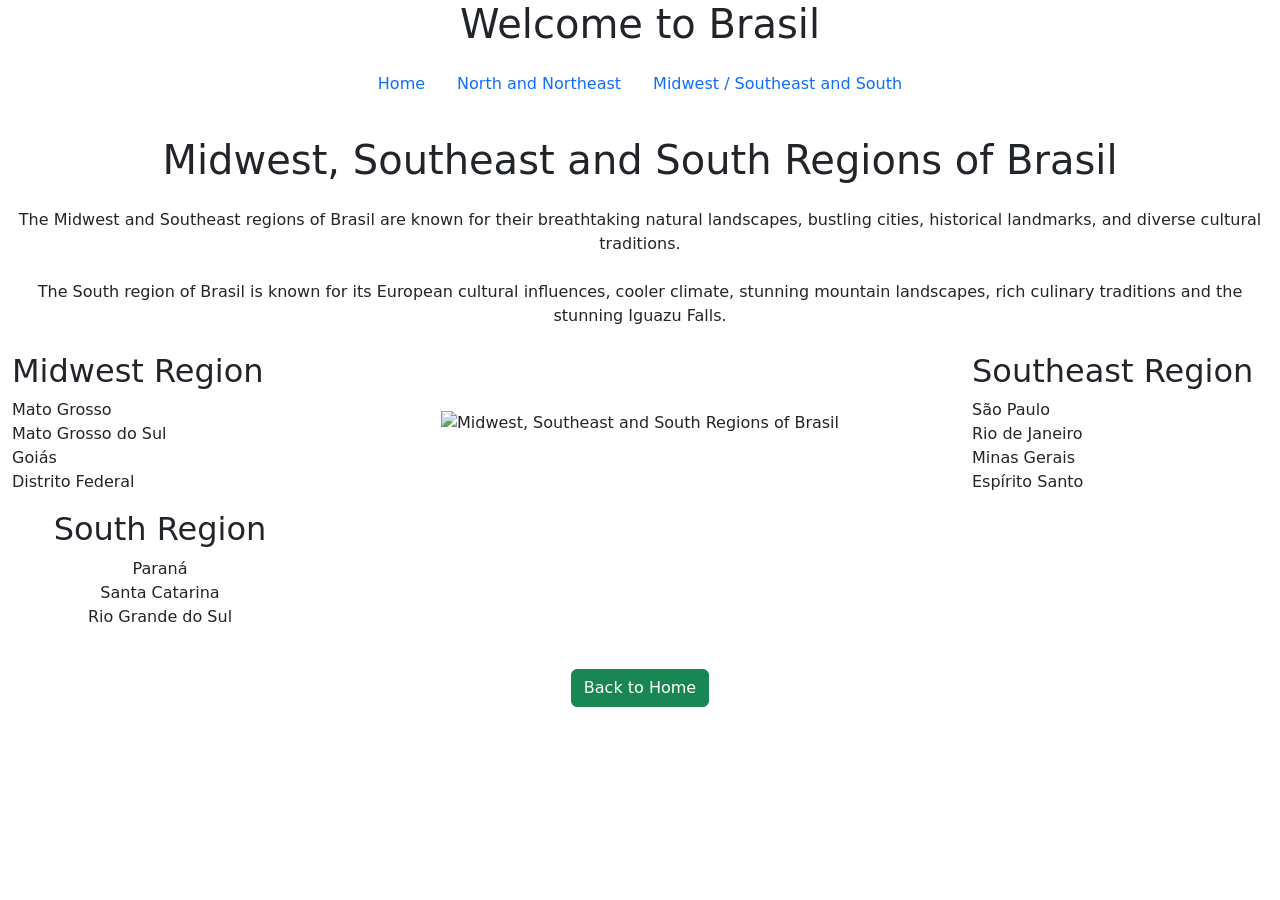
==== me-se-and-south.html @ 8c58974e "add back to home button on sign up page" ====
<!DOCTYPE html>
<html lang="en">
<head>
    <meta charset="UTF-8">
    <meta name="viewport" content="width=device-width, initial-scale=1.0">
    <title>Visit Brasil</title>

      <link href="https://cdn.jsdelivr.net/npm/bootstrap@5.3.8/dist/css/bootstrap.min.css" rel="stylesheet">

    <link rel="stylesheet" href="css/me-se-and-south.css">

    <style>
        @import url('https://fonts.googleapis.com/css2?family=Quantico:ital,wght@0,400;0,700;1,400;1,700&display=swap');
    </style>

</head>
<body>

<header class="text-center">
        <h1>Welcome to Brasil</h1>

        <nav class="navbar justify-content-center">
            <ul class="nav justify-content-center">
                <li class="nav-item">
                    <a class="nav-link" href="index.html">Home</a>
                </li>
                <li class="nav-item">
                    <a class="nav-link" href="northandNE.html">North and Northeast</a>
                </li>
                <li class="nav-item">
                    <a class="nav-link" href="me-se-and-south.html">Midwest / Southeast and South</a>
                </li>
            </ul>
        </nav>
    </header>

     <main class="container-fluid">
        <h1 class="text-center my-4">Midwest, Southeast and South Regions of Brasil</h1>
        <p class="text-center my-4">
            The Midwest and Southeast regions of Brasil are known for their breathtaking natural landscapes, bustling cities, historical landmarks, and diverse cultural traditions.
        </p>
        <p class="text-center my-4">The South region of Brasil is known for its European cultural influences, cooler climate, stunning mountain landscapes, rich culinary traditions and the stunning Iguazu Falls.</p>
        <section class="row align-items-start my-4">

            <div class="midwest-group col-6 col-md-3 order-2 order-md-1">
                <h2>Midwest Region</h2>
                <ul class="list-unstyled">
                    <li>Mato Grosso</li>
                    <li>Mato Grosso do Sul</li>
                    <li>Goiás</li>
                    <li>Distrito Federal</li>
                </ul>
            </div>

<div class="col-12 col-md-6 order-1 order-md-2 text-center align-self-center pb-3">               
     <img src="images/me-se-and-south.png"
                     class="img-fluid"
                     alt="Midwest, Southeast and South Regions of Brasil">
            </div> 

            <div class="southeast-group col-6 col-md-3 order-3">
                <h2>Southeast Region</h2>
                <ul class="list-unstyled">
                    <li> São Paulo</li>
                    <li>Rio de Janeiro</li>
                    <li>Minas Gerais</li>
                    <li>Espírito Santo</li>
                </ul>
            </div>
            <div class="south-group col-12 col-lg-3 text-center order-4">
                <h2>South Region</h2>
                <ul class="list-unstyled">
                    <li>Paraná</li>
                    <li>Santa Catarina</li>
                    <li>Rio Grande do Sul</li>
                </ul>
        </section>
        </main>
            <div class="text-center my-4">
            <a href="index.html" class="btn btn-success">
                Back to Home
            </a>
        </div>
</body>
</html>
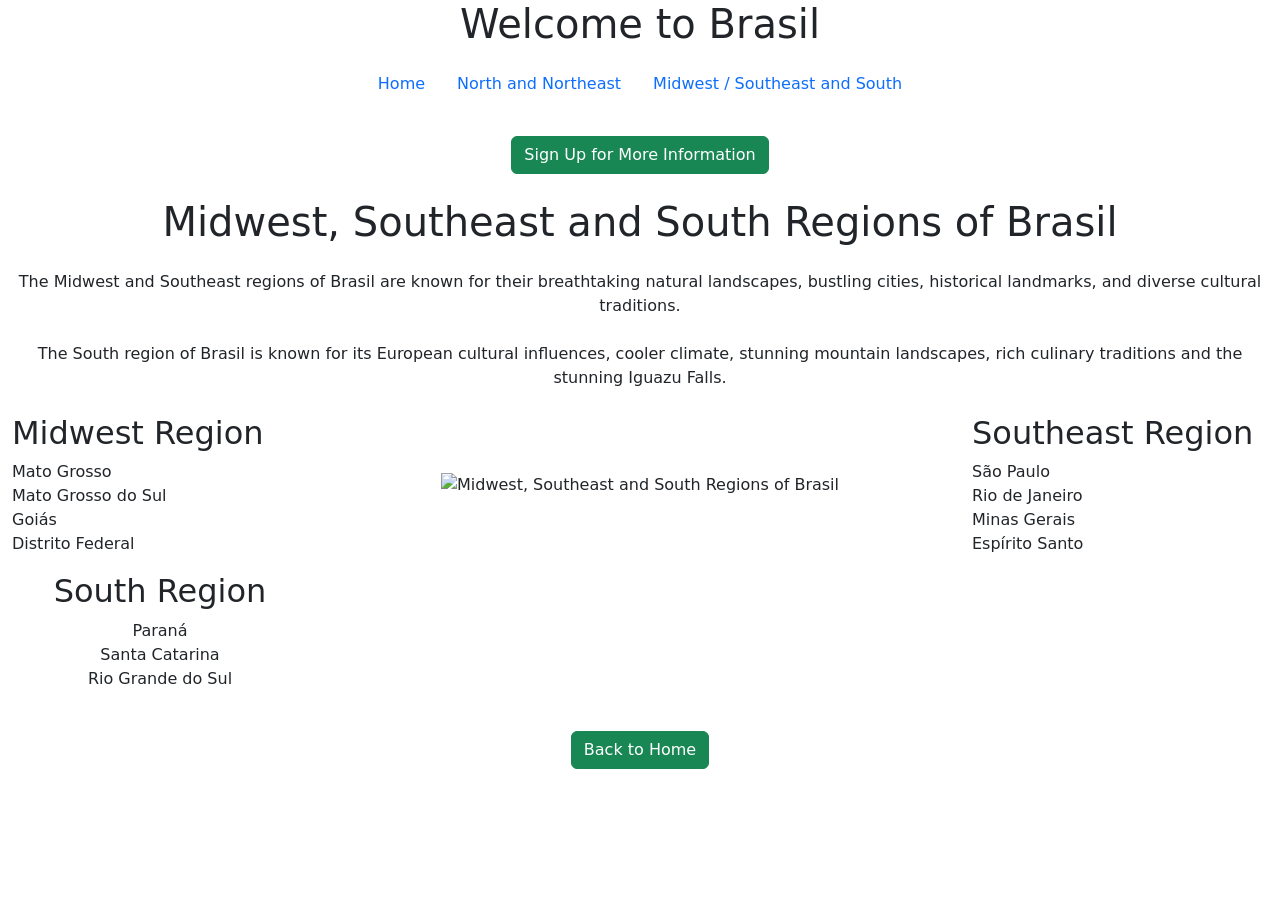
==== commit e040a078: "add sign up buttom to index.html and northandNE.html" ====
--- a/me-se-and-south.html
+++ b/me-se-and-south.html
@@ -32,6 +32,11 @@
                 </li>
             </ul>
         </nav>
+         <div class="text-center my-4">
+             <a href="signup.html" class="btn btn-success">
+                Sign Up for More Information
+            </a>
+        </div>
     </header>
 
      <main class="container-fluid">
@@ -81,5 +86,7 @@
                 Back to Home
             </a>
         </div>
+
+        
 </body>
 </html>
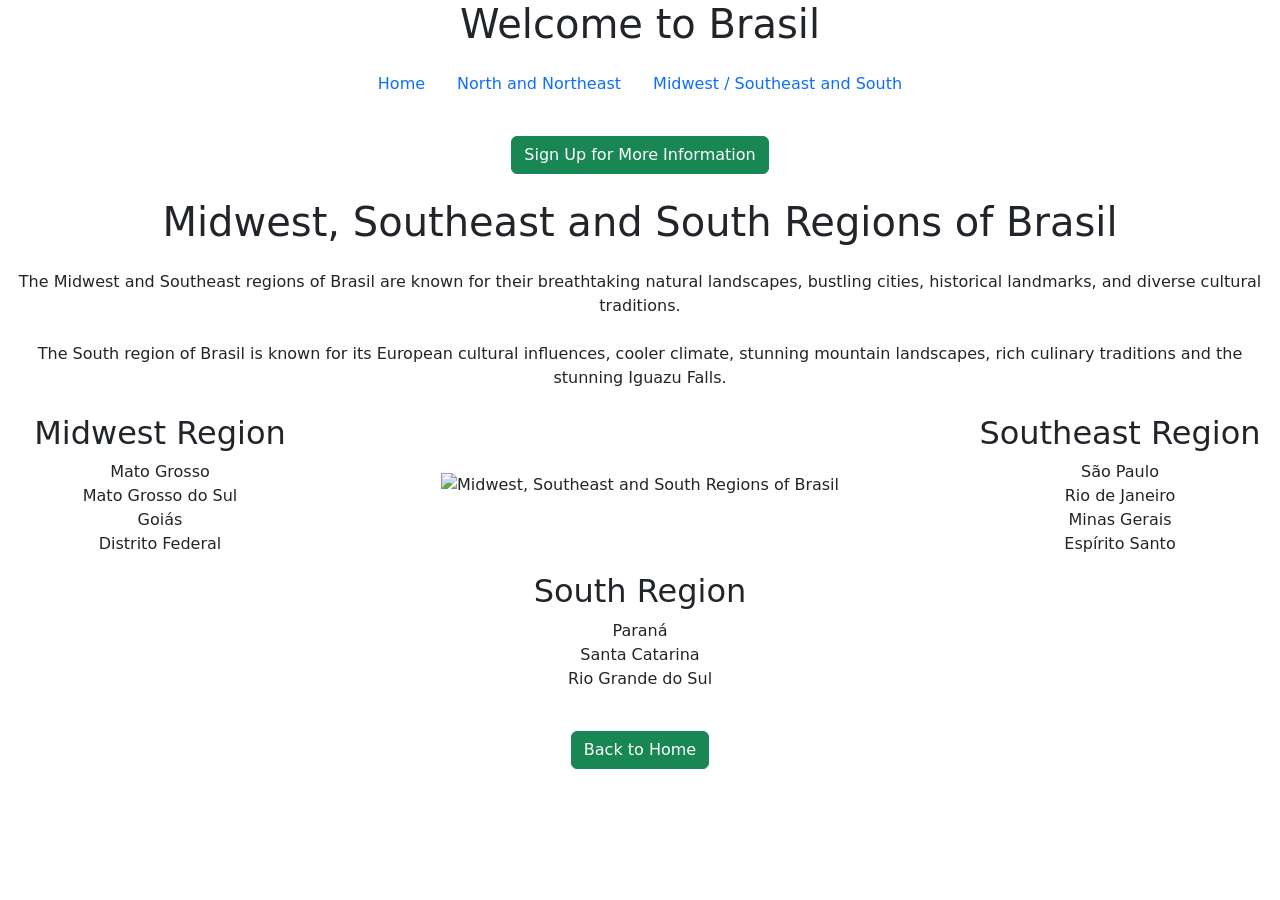
==== commit 6ace939b: "remove buttom 'signup for more information from header and secondary pages; add buttom to main page " ====
--- a/me-se-and-south.html
+++ b/me-se-and-south.html
@@ -47,7 +47,7 @@
         <p class="text-center my-4">The South region of Brasil is known for its European cultural influences, cooler climate, stunning mountain landscapes, rich culinary traditions and the stunning Iguazu Falls.</p>
         <section class="row align-items-start my-4">
 
-            <div class="midwest-group col-6 col-md-3 order-2 order-md-1">
+            <div class="midwest-group col-6 col-md-3 order-2 text-center order-md-1">
                 <h2>Midwest Region</h2>
                 <ul class="list-unstyled">
                     <li>Mato Grosso</li>
@@ -63,7 +63,7 @@
                      alt="Midwest, Southeast and South Regions of Brasil">
             </div> 
 
-            <div class="southeast-group col-6 col-md-3 order-3">
+            <div class="southeast-group col-6 col-md-3 text-center order-3">
                 <h2>Southeast Region</h2>
                 <ul class="list-unstyled">
                     <li> São Paulo</li>
@@ -72,15 +72,18 @@
                     <li>Espírito Santo</li>
                 </ul>
             </div>
-            <div class="south-group col-12 col-lg-3 text-center order-4">
+            <div class="south-group col-12 text-center order-4">
                 <h2>South Region</h2>
                 <ul class="list-unstyled">
                     <li>Paraná</li>
                     <li>Santa Catarina</li>
                     <li>Rio Grande do Sul</li>
                 </ul>
+            </div>
         </section>
+
         </main>
+
             <div class="text-center my-4">
             <a href="index.html" class="btn btn-success">
                 Back to Home
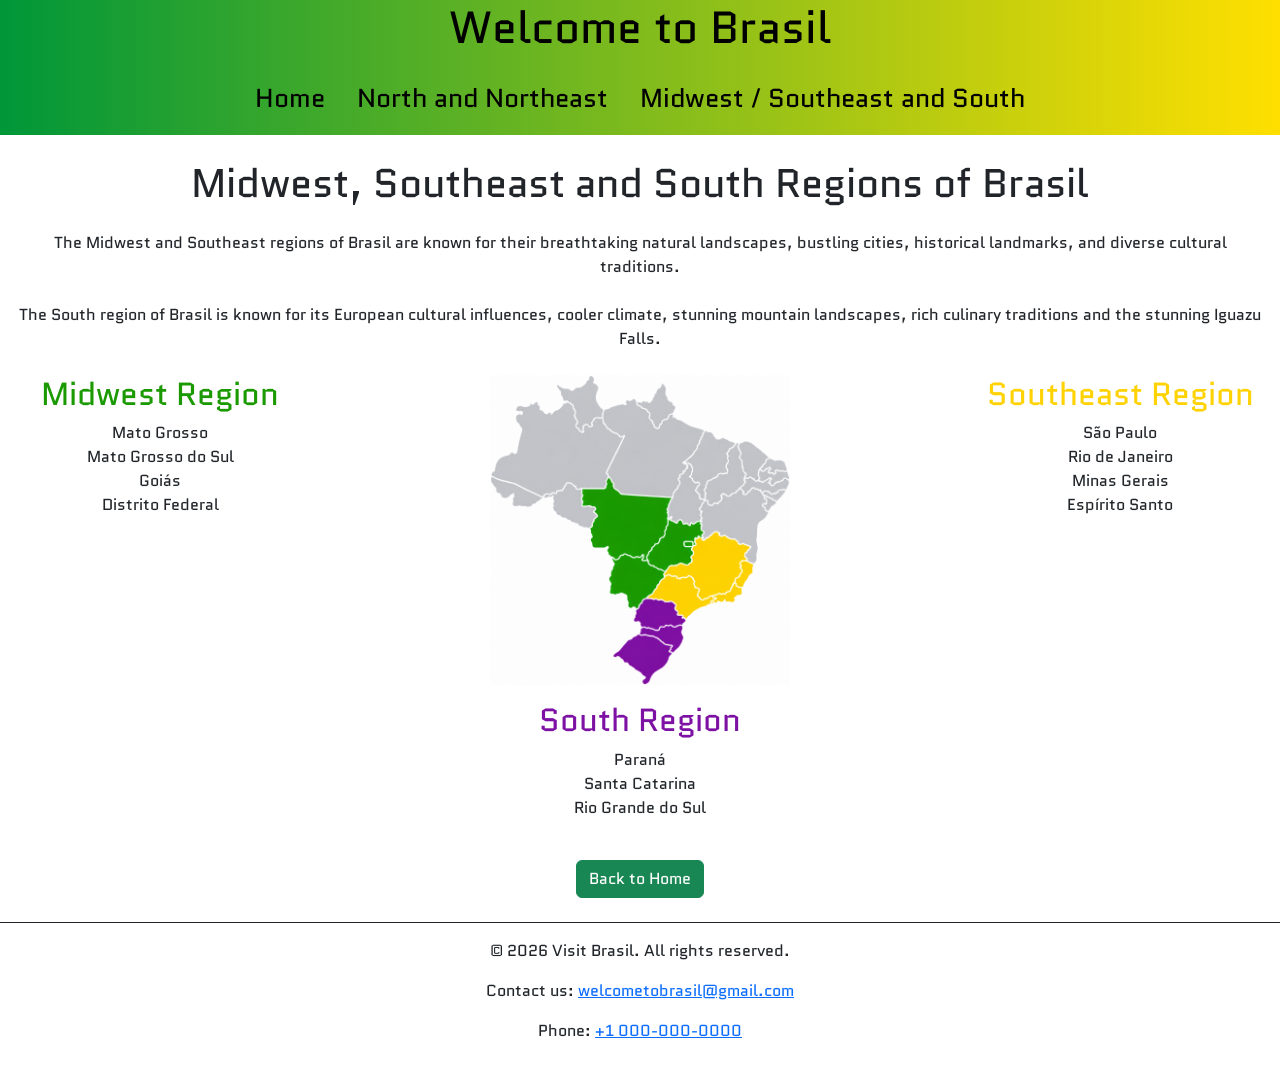
==== commit 93f0a465: "make all header look the same across all pages; add footer to secondaty pages" ====
--- a/me-se-and-south.html
+++ b/me-se-and-south.html
@@ -1,95 +1,113 @@
-<!DOCTYPE html>
+<!doctype html>
 <html lang="en">
-<head>
-    <meta charset="UTF-8">
-    <meta name="viewport" content="width=device-width, initial-scale=1.0">
+  <head>
+    <meta charset="UTF-8" />
+    <meta name="viewport" content="width=device-width, initial-scale=1.0" />
     <title>Visit Brasil</title>
 
-      <link href="https://cdn.jsdelivr.net/npm/bootstrap@5.3.8/dist/css/bootstrap.min.css" rel="stylesheet">
+    <link
+      href="https://cdn.jsdelivr.net/npm/bootstrap@5.3.8/dist/css/bootstrap.min.css"
+      rel="stylesheet"
+    />
 
-    <link rel="stylesheet" href="css/me-se-and-south.css">
+    <link rel="stylesheet" href="css/me-se-and-south.css" />
+  </head>
+  <body>
+    <header class="text-center">
+      <h1>Welcome to Brasil</h1>
 
-    <style>
-        @import url('https://fonts.googleapis.com/css2?family=Quantico:ital,wght@0,400;0,700;1,400;1,700&display=swap');
-    </style>
-
-</head>
-<body>
-
-<header class="text-center">
-        <h1>Welcome to Brasil</h1>
-
-        <nav class="navbar justify-content-center">
-            <ul class="nav justify-content-center">
-                <li class="nav-item">
-                    <a class="nav-link" href="index.html">Home</a>
-                </li>
-                <li class="nav-item">
-                    <a class="nav-link" href="northandNE.html">North and Northeast</a>
-                </li>
-                <li class="nav-item">
-                    <a class="nav-link" href="me-se-and-south.html">Midwest / Southeast and South</a>
-                </li>
-            </ul>
-        </nav>
-         <div class="text-center my-4">
-             <a href="signup.html" class="btn btn-success">
-                Sign Up for More Information
-            </a>
-        </div>
+      <nav class="navbar justify-content-center">
+        <ul class="nav justify-content-center">
+          <li class="nav-item">
+            <a class="nav-link" href="index.html">Home</a>
+          </li>
+          <li class="nav-item">
+            <a class="nav-link" href="northandNE.html">North and Northeast</a>
+          </li>
+          <li class="nav-item">
+            <a class="nav-link" href="me-se-and-south.html"
+              >Midwest / Southeast and South</a
+            >
+          </li>
+        </ul>
+      </nav>
     </header>
 
-     <main class="container-fluid">
-        <h1 class="text-center my-4">Midwest, Southeast and South Regions of Brasil</h1>
-        <p class="text-center my-4">
-            The Midwest and Southeast regions of Brasil are known for their breathtaking natural landscapes, bustling cities, historical landmarks, and diverse cultural traditions.
-        </p>
-        <p class="text-center my-4">The South region of Brasil is known for its European cultural influences, cooler climate, stunning mountain landscapes, rich culinary traditions and the stunning Iguazu Falls.</p>
-        <section class="row align-items-start my-4">
-
-            <div class="midwest-group col-6 col-md-3 order-2 text-center order-md-1">
-                <h2>Midwest Region</h2>
-                <ul class="list-unstyled">
-                    <li>Mato Grosso</li>
-                    <li>Mato Grosso do Sul</li>
-                    <li>Goiás</li>
-                    <li>Distrito Federal</li>
-                </ul>
-            </div>
-
-<div class="col-12 col-md-6 order-1 order-md-2 text-center align-self-center pb-3">               
-     <img src="images/me-se-and-south.png"
-                     class="img-fluid"
-                     alt="Midwest, Southeast and South Regions of Brasil">
-            </div> 
-
-            <div class="southeast-group col-6 col-md-3 text-center order-3">
-                <h2>Southeast Region</h2>
-                <ul class="list-unstyled">
-                    <li> São Paulo</li>
-                    <li>Rio de Janeiro</li>
-                    <li>Minas Gerais</li>
-                    <li>Espírito Santo</li>
-                </ul>
-            </div>
-            <div class="south-group col-12 text-center order-4">
-                <h2>South Region</h2>
-                <ul class="list-unstyled">
-                    <li>Paraná</li>
-                    <li>Santa Catarina</li>
-                    <li>Rio Grande do Sul</li>
-                </ul>
-            </div>
-        </section>
-
-        </main>
-
-            <div class="text-center my-4">
-            <a href="index.html" class="btn btn-success">
-                Back to Home
-            </a>
+    <main class="container-fluid">
+      <h1 class="text-center my-4">
+        Midwest, Southeast and South Regions of Brasil
+      </h1>
+      <p class="text-center my-4">
+        The Midwest and Southeast regions of Brasil are known for their
+        breathtaking natural landscapes, bustling cities, historical landmarks,
+        and diverse cultural traditions.
+      </p>
+      <p class="text-center my-4">
+        The South region of Brasil is known for its European cultural
+        influences, cooler climate, stunning mountain landscapes, rich culinary
+        traditions and the stunning Iguazu Falls.
+      </p>
+      <section class="row align-items-start my-4">
+        <div
+          class="midwest-group col-6 col-md-3 order-2 text-center order-md-1"
+        >
+          <h2>Midwest Region</h2>
+          <ul class="list-unstyled">
+            <li>Mato Grosso</li>
+            <li>Mato Grosso do Sul</li>
+            <li>Goiás</li>
+            <li>Distrito Federal</li>
+          </ul>
         </div>
 
-        
-</body>
-</html>+        <div
+          class="col-12 col-md-6 order-1 order-md-2 text-center align-self-center pb-3"
+        >
+          <img
+            src="images/me-se-and-south.png"
+            class="img-fluid"
+            alt="Midwest, Southeast and South Regions of Brasil"
+          />
+        </div>
+
+        <div class="southeast-group col-6 col-md-3 text-center order-3">
+          <h2>Southeast Region</h2>
+          <ul class="list-unstyled">
+            <li>São Paulo</li>
+            <li>Rio de Janeiro</li>
+            <li>Minas Gerais</li>
+            <li>Espírito Santo</li>
+          </ul>
+        </div>
+        <div class="south-group col-12 text-center order-4">
+          <h2>South Region</h2>
+          <ul class="list-unstyled">
+            <li>Paraná</li>
+            <li>Santa Catarina</li>
+            <li>Rio Grande do Sul</li>
+          </ul>
+        </div>
+      </section>
+    </main>
+
+    <div class="text-center my-4">
+      <a href="index.html" class="btn btn-success"> Back to Home </a>
+    </div>
+
+    <footer class="text-center my-4 border-top border-dark border-1 pt-3">
+      <p>&copy; 2026 Visit Brasil. All rights reserved.</p>
+
+      <p>
+        Contact us:
+        <a href="mailto:welcometobrasil@gmail.com">
+          welcometobrasil@gmail.com
+        </a>
+      </p>
+
+      <p>
+        Phone:
+        <a href="tel:+10000000000">+1 000-000-0000</a>
+      </p>
+    </footer>
+  </body>
+</html>
--- a/css/me-se-and-south.css
+++ b/css/me-se-and-south.css
@@ -0,0 +1,41 @@
+@import url("https://fonts.googleapis.com/css2?family=Quantico:ital,wght@0,400;0,700;1,400;1,700&display=swap");
+
+* {
+  font-family: "Quantico", Arial, sans-serif;
+}
+
+header {
+  background: linear-gradient(to right, #009739, #ffdf00);
+  padding: 1px;
+  font-size: 26px;
+  text-align: center;
+  color: black;
+}
+header h1 {
+  font-size: 45px;
+}
+.nav-link {
+  color: black;
+}
+.nav-link:hover {
+  color: white;
+  text-decoration: underline;
+}
+main {
+  font-size: 16px;
+}
+
+main img {
+  width: 300px;
+  max-width: 100%;
+  height: auto;
+}
+.midwest-group h2 {
+  color: #1a9901;
+}
+.southeast-group h2 {
+  color: #fed203;
+}
+.south-group h2 {
+  color: #7d11a3;
+}
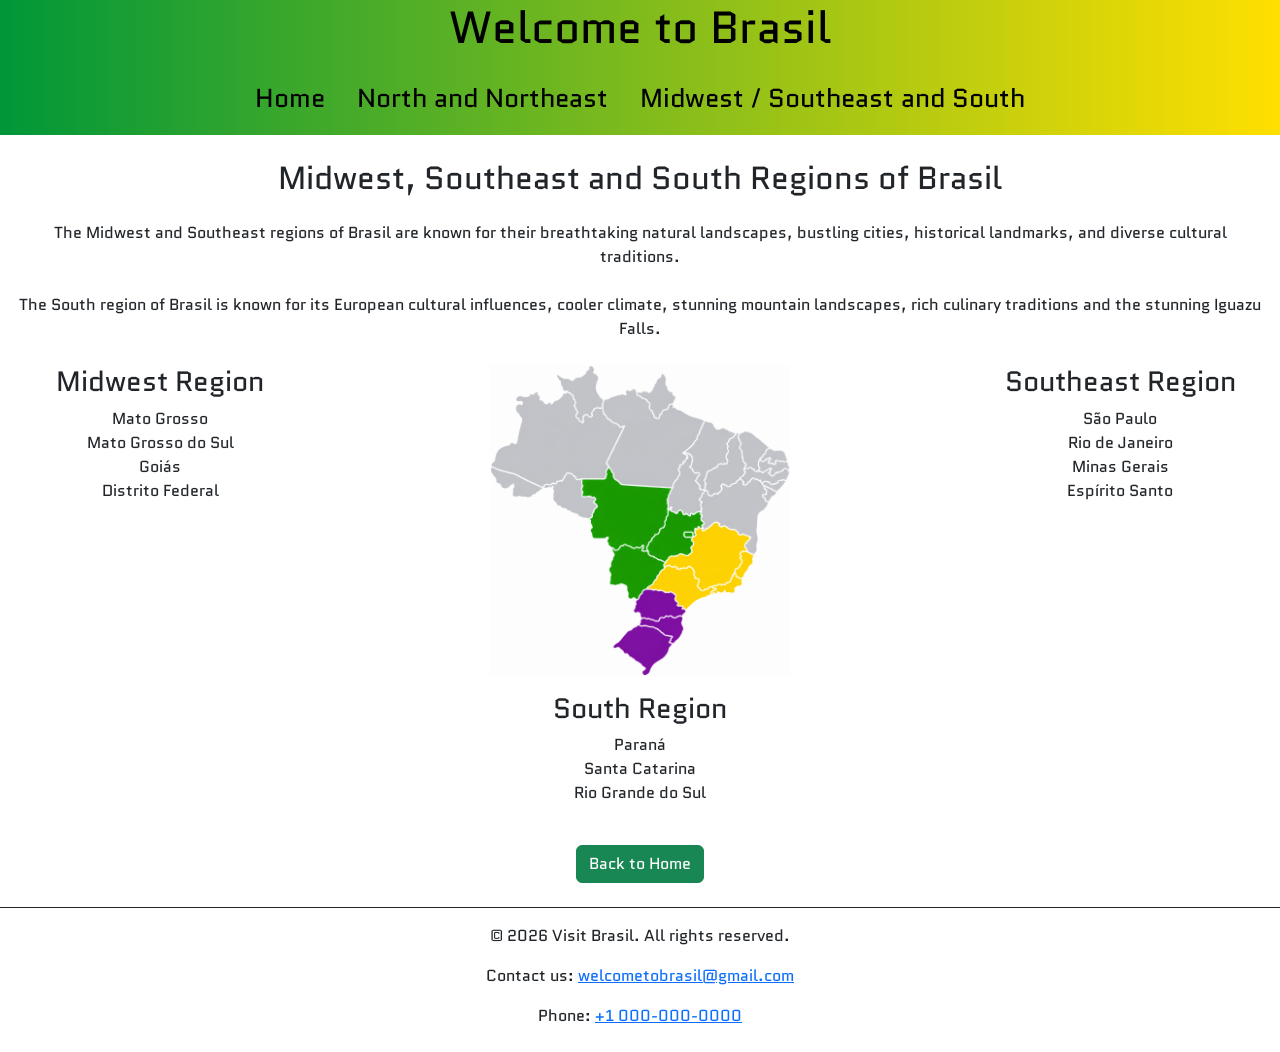
==== commit 46b8c2a7: "correct headings on .html pages" ====
--- a/me-se-and-south.html
+++ b/me-se-and-south.html
@@ -34,9 +34,9 @@
     </header>
 
     <main class="container-fluid">
-      <h1 class="text-center my-4">
+      <h2 class="text-center my-4">
         Midwest, Southeast and South Regions of Brasil
-      </h1>
+      </h2>
       <p class="text-center my-4">
         The Midwest and Southeast regions of Brasil are known for their
         breathtaking natural landscapes, bustling cities, historical landmarks,
@@ -51,7 +51,7 @@
         <div
           class="midwest-group col-6 col-md-3 order-2 text-center order-md-1"
         >
-          <h2>Midwest Region</h2>
+          <h3>Midwest Region</h3>
           <ul class="list-unstyled">
             <li>Mato Grosso</li>
             <li>Mato Grosso do Sul</li>
@@ -71,7 +71,7 @@
         </div>
 
         <div class="southeast-group col-6 col-md-3 text-center order-3">
-          <h2>Southeast Region</h2>
+          <h3>Southeast Region</h3>
           <ul class="list-unstyled">
             <li>São Paulo</li>
             <li>Rio de Janeiro</li>
@@ -80,7 +80,7 @@
           </ul>
         </div>
         <div class="south-group col-12 text-center order-4">
-          <h2>South Region</h2>
+          <h3>South Region</h3>
           <ul class="list-unstyled">
             <li>Paraná</li>
             <li>Santa Catarina</li>
--- a/css/me-se-and-south.css
+++ b/css/me-se-and-south.css
@@ -39,3 +39,10 @@
 .south-group h2 {
   color: #7d11a3;
 }
+.btn {
+    transition: transform 0.6s ease;
+}
+
+.btn:hover {
+    transform: scale(1.05);
+}
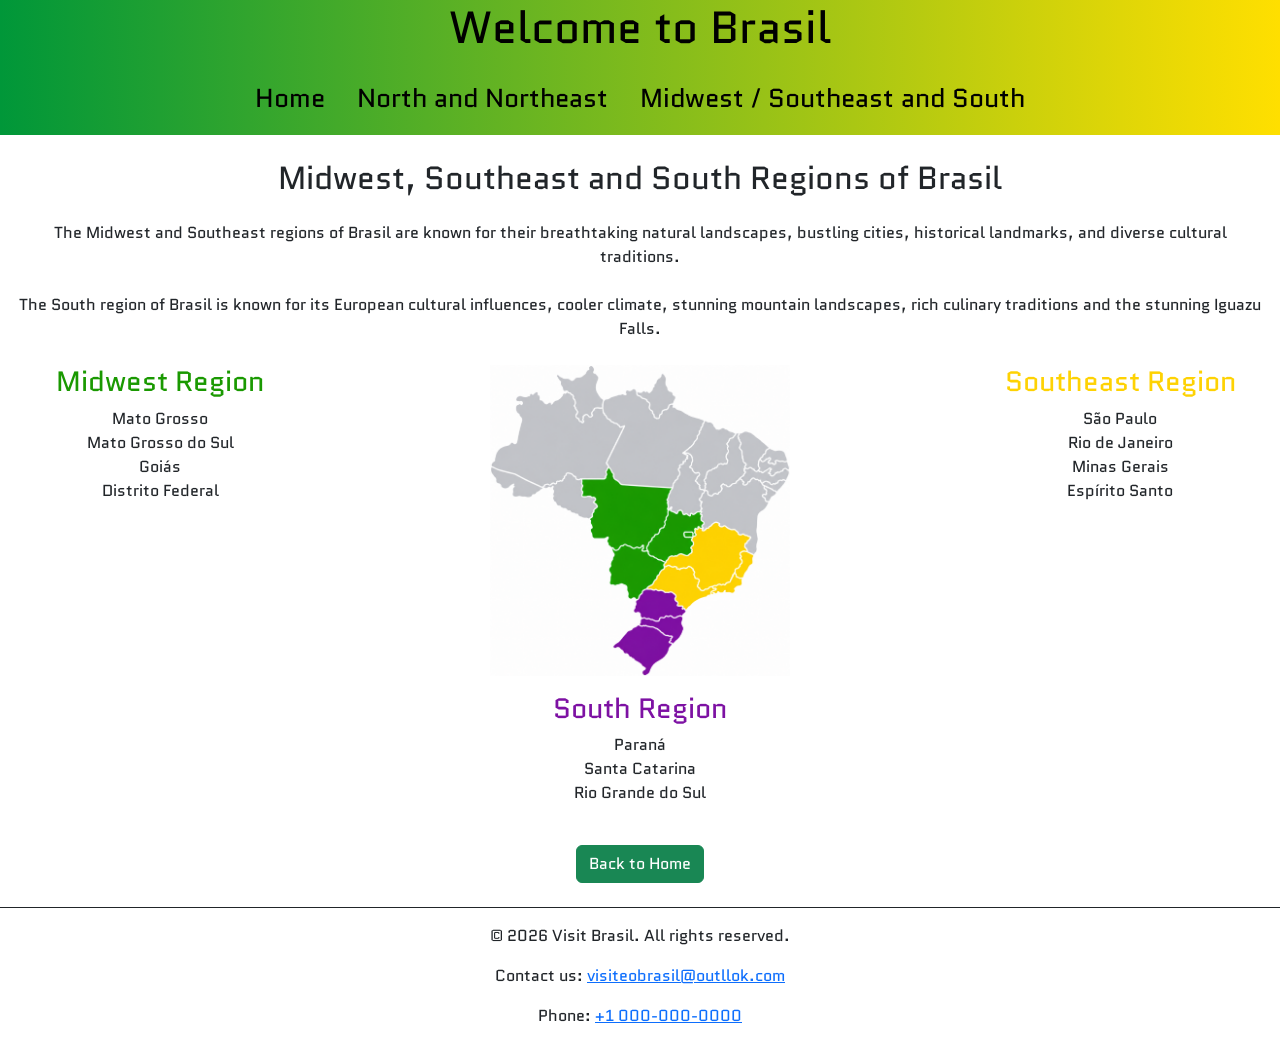
==== commit d09b9875: "change email address" ====
--- a/me-se-and-south.html
+++ b/me-se-and-south.html
@@ -99,8 +99,8 @@
 
       <p>
         Contact us:
-        <a href="mailto:welcometobrasil@gmail.com">
-          welcometobrasil@gmail.com
+        <a href="mailto:visiteobrasil@outllok.com">
+          visiteobrasil@outllok.com
         </a>
       </p>
 
--- a/css/me-se-and-south.css
+++ b/css/me-se-and-south.css
@@ -30,19 +30,19 @@
   max-width: 100%;
   height: auto;
 }
-.midwest-group h2 {
+.midwest-group h3 {
   color: #1a9901;
 }
-.southeast-group h2 {
+.southeast-group h3 {
   color: #fed203;
 }
-.south-group h2 {
+.south-group h3 {
   color: #7d11a3;
 }
 .btn {
-    transition: transform 0.6s ease;
+  transition: transform 0.6s ease;
 }
 
 .btn:hover {
-    transform: scale(1.05);
-}+  transform: scale(1.05);
+}
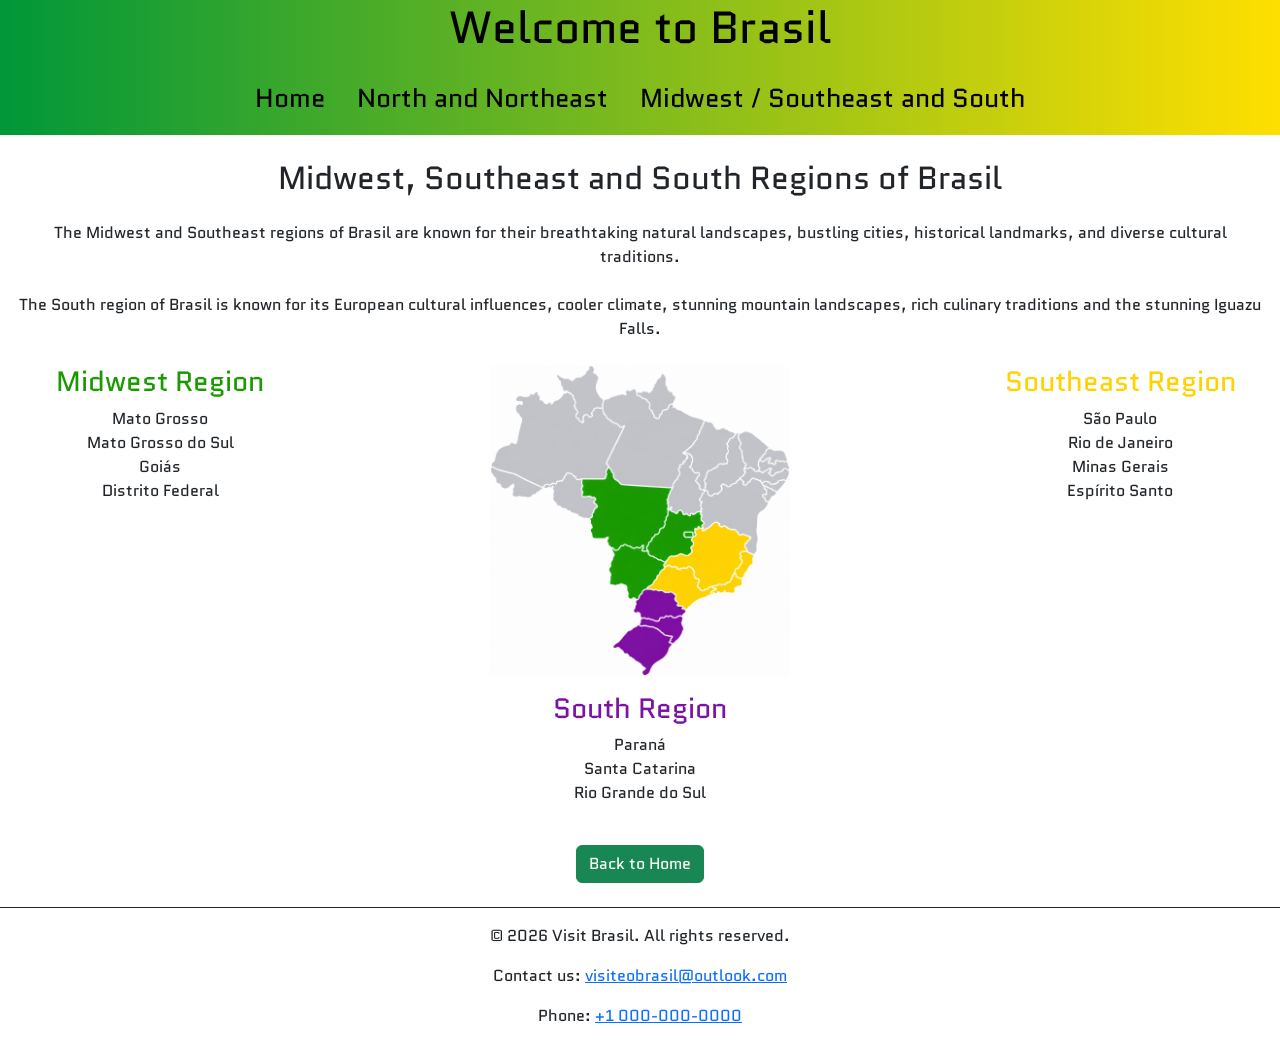
==== commit 997fd08b: "fix email address spelling" ====
--- a/me-se-and-south.html
+++ b/me-se-and-south.html
@@ -99,8 +99,8 @@
 
       <p>
         Contact us:
-        <a href="mailto:visiteobrasil@outllok.com">
-          visiteobrasil@outllok.com
+        <a href="mailto:visiteobrasil@outlook.com">
+          visiteobrasil@outlook.com
         </a>
       </p>
 
